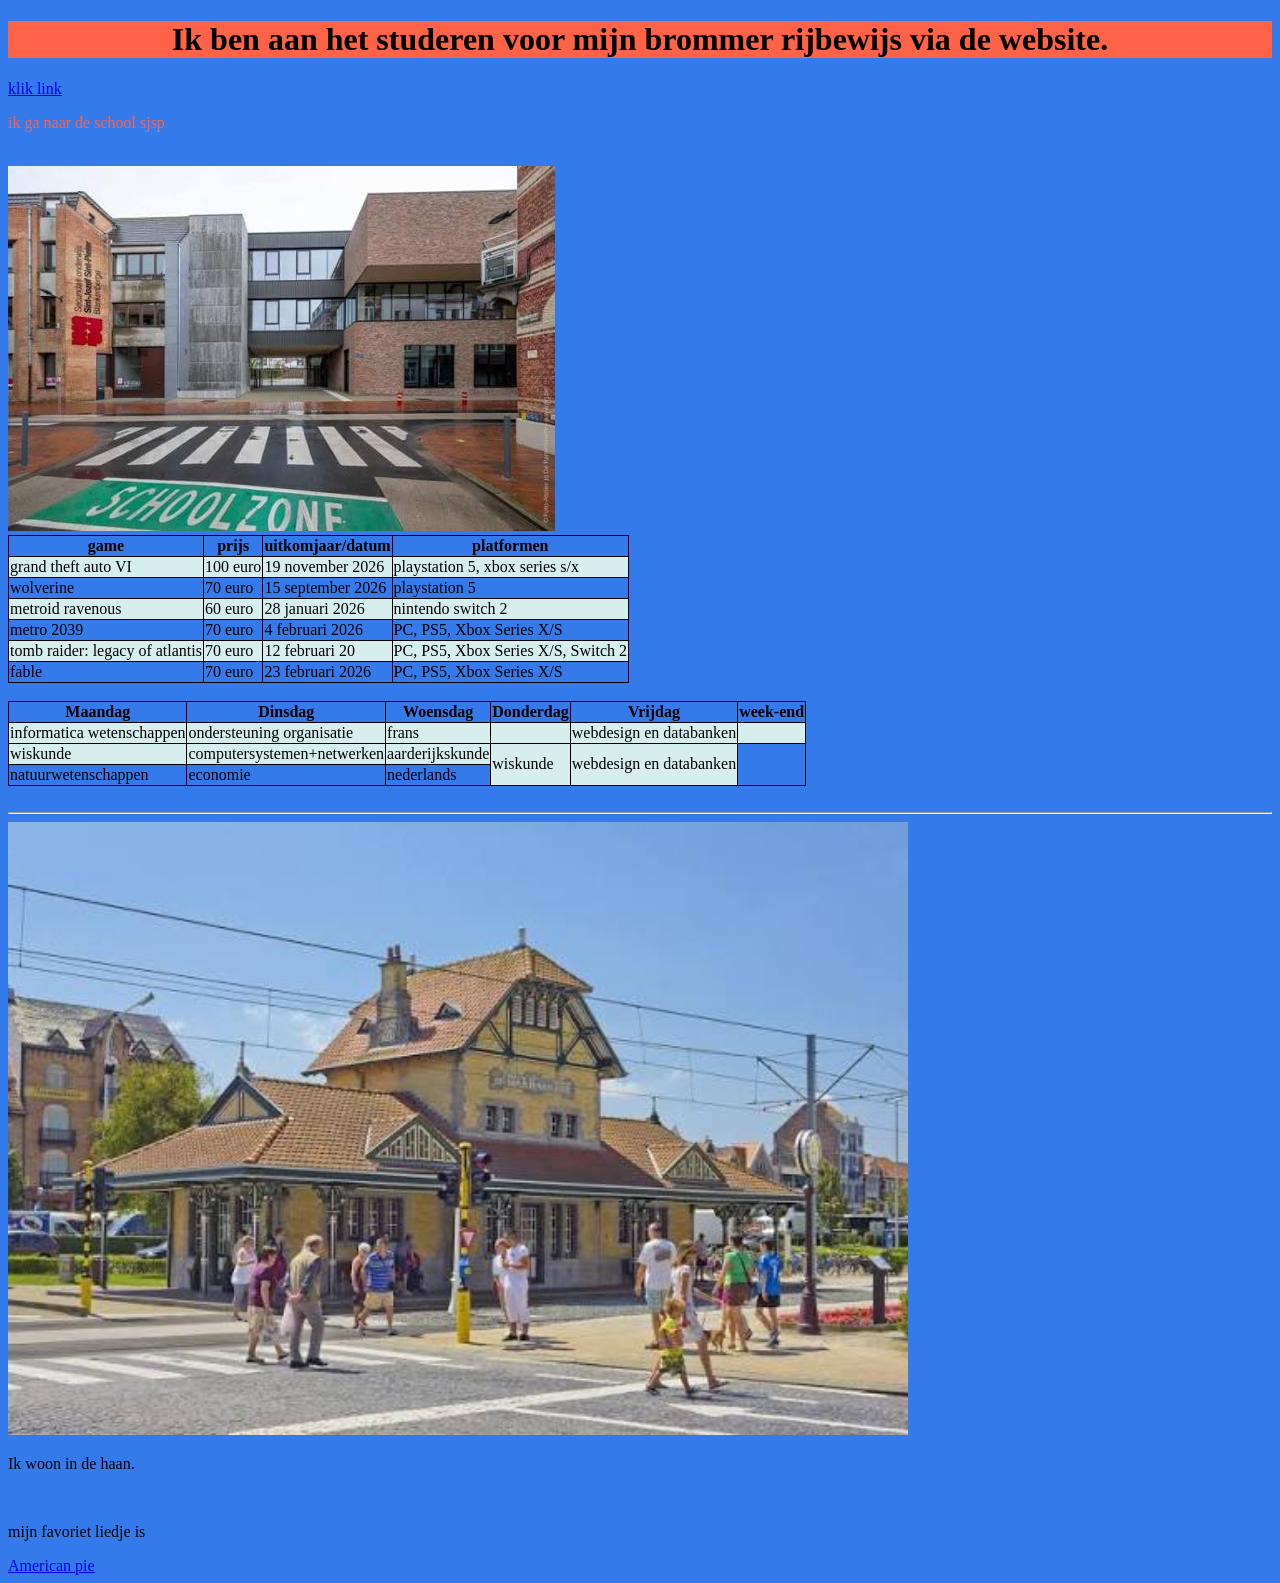
==== index.html @ 70ab5ade "Update index.html verbetering agenda?" ====
<!DOCTYPE html>
<html>
	<head>
	<style>
		table, th, td {
			border: 1px solid black;
			border-collapse: collapse;
		}
		tr:nth-child(even) {
			background-color: #D6EEEE;
		}
		tr:nth-child(uneven){
			background-color: #D6EEEE;
		}

		tr:hover {background-color: #F2F9F9;}
	</style>
		<title>mijn home pagina</title>
	</head>
	<body style="background-color: #347aeb;">

		<h1 style="background-color:tomato; text-align: center">Ik ben aan het studeren voor mijn brommer rijbewijs via de website.</h1>
		<a href="https://www.gratisrijbewijsonline.be">klik link</a>

		<p style="color:tomato;"> ik ga naar de school sjsp</p>
		<br>
		<img src="school.jpeg">
		<br>
		<table>
			<tr>
				<th>game</th>
				<th>prijs</th>
				<th>uitkomjaar/datum</th>
				<th>platformen</th>
			</tr>
			<tr>
				<td>grand theft auto VI</td>
				<td>100 euro</td>
				<td>19 november 2026</td>
				<td>playstation 5, xbox series s/x</td>
			</tr>
			<tr>
				<td>wolverine</td>
				<td>70 euro</td>
				<td>15 september 2026</td>
				<td>playstation 5</td>
			</tr>
			<tr>
				<td>metroid ravenous</td>
				<td>60 euro</td>
				<td>28 januari 2026</td>
				<td>nintendo switch 2</td>
			</tr>
			<tr>
				<td>metro 2039</td>
				<td>70 euro</td>
				<td>4 februari 2026</td>
				<td>PC, PS5, Xbox Series X/S</td>
			</tr>
			<tr>
				<td>tomb raider: legacy of atlantis</td>
				<td>70 euro</td>
				<td>12 februari 20</td>
				<td>PC, PS5, Xbox Series X/S, Switch 2</td>
			</tr>
			<tr>
				<td>fable</td>
				<td>70 euro</td>
				<td>23 februari 2026</td>
				<td>PC, PS5, Xbox Series X/S</td>
			</tr>
		</table>
		<br>
		<table>
			<tr>
				<th>Maandag</th>
				<th>Dinsdag</th>
				<th>Woensdag</th>
				<th>Donderdag</th>
				<th>Vrijdag</th>
				<th>week-end</th>
			</tr>
			<tr>
				<td rowspan="2">informatica wetenschappen</td>
				<td>ondersteuning organisatie</td>
				<td>frans</td>
				<td></td>
				<td rowspan="2">webdesign en databanken</td>	
				<td></td>
			</tr>
			<tr>
				
			</tr>
			<tr>
				<td>wiskunde</td>
				<td>computersystemen+netwerken</td>
				<td>aarderijkskunde</td>
				<td rowspan="2">wiskunde</td>
				<td rowspan="2">webdesign en databanken</td>	
			</tr>
			<tr>
				<td>natuurwetenschappen</td>
				<td>economie</td>
				<td>nederlands</td>
				
				
			</tr>
			
			
			
		</table>
		<br>
		<hr>
		<img src="de haan.jpeg" width="900">
		<p>Ik woon in de haan.</p>
		<br>
		<p>mijn favoriet liedje is </p> <a href="https://open.spotify.com/track/1fDsrQ23eTAVFElUMaf38X?si=684910ee637647e9">American pie</a>
	</body>
</html>
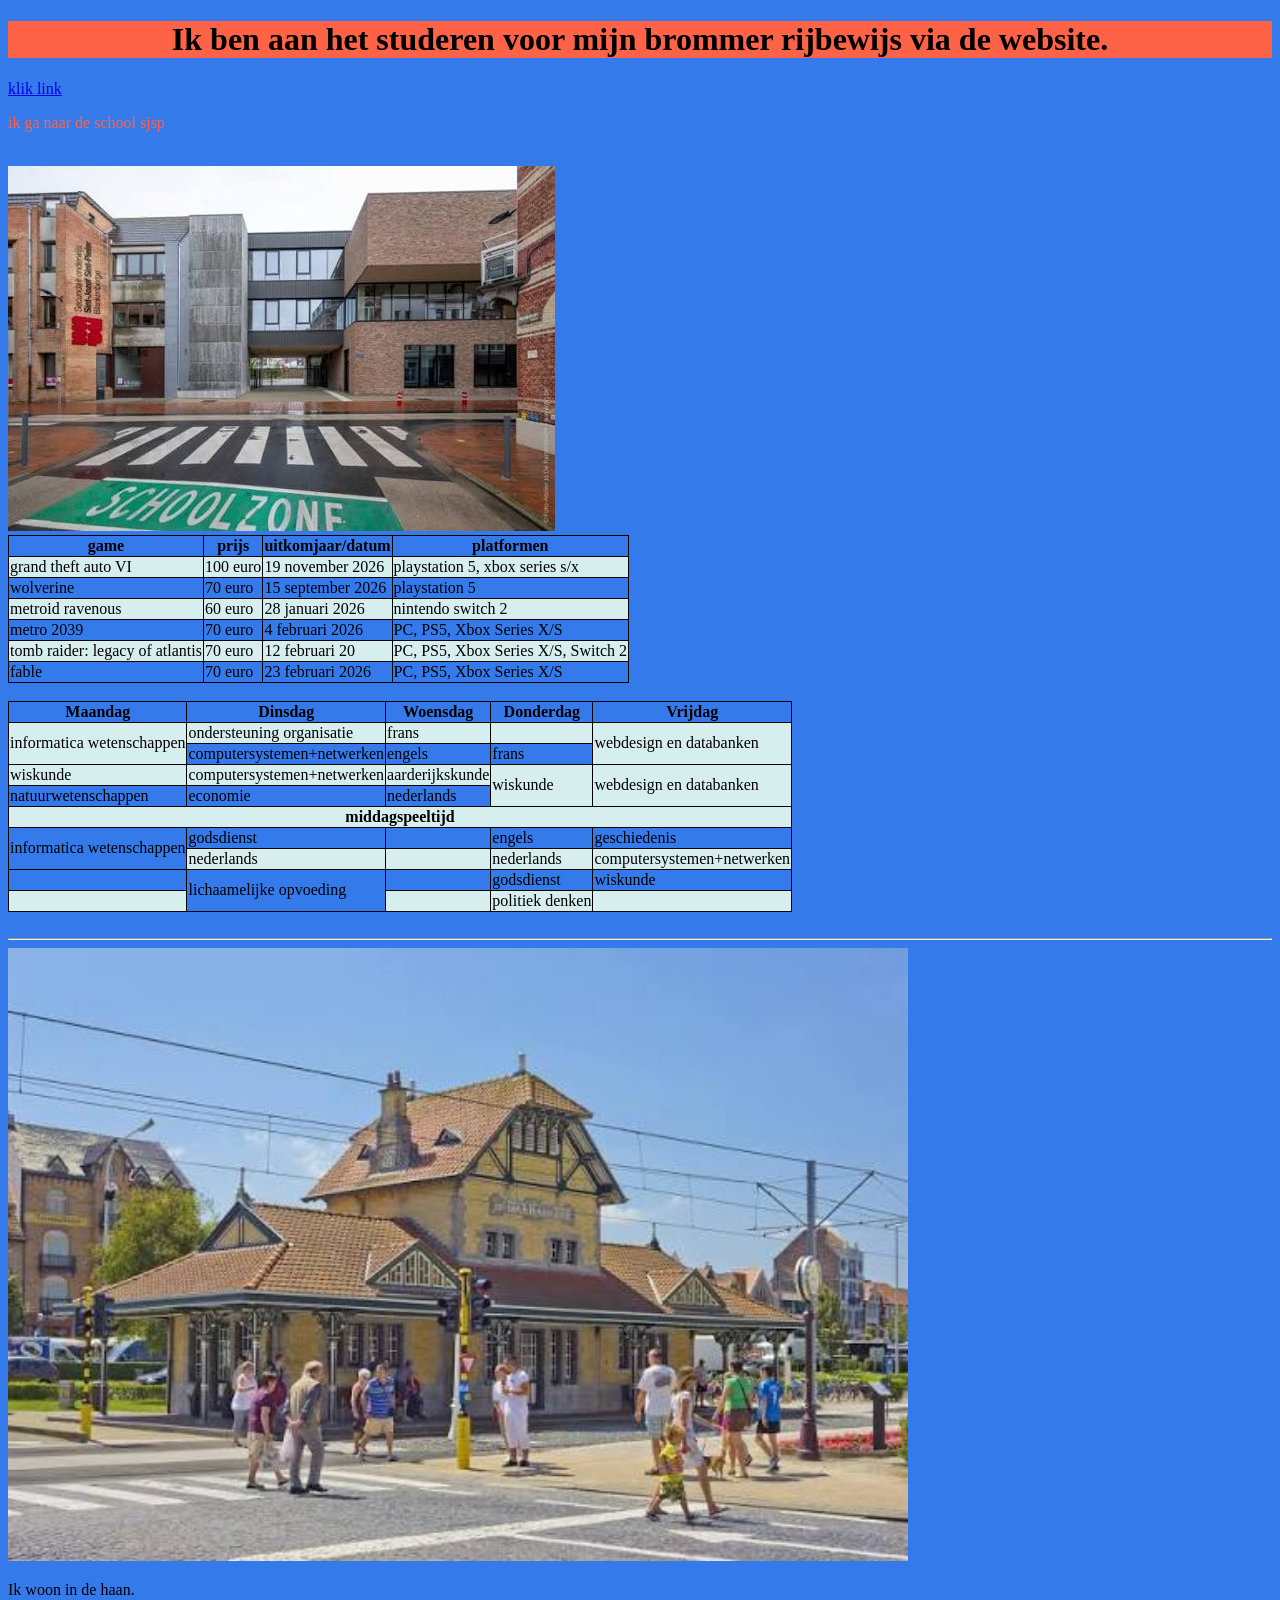
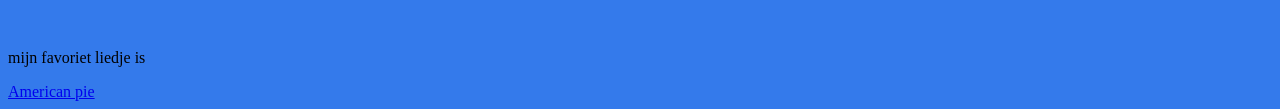
==== commit 8027afda: "Update index.html agenda aangevuld" ====
--- a/index.html
+++ b/index.html
@@ -78,18 +78,18 @@
 				<th>Woensdag</th>
 				<th>Donderdag</th>
 				<th>Vrijdag</th>
-				<th>week-end</th>
 			</tr>
 			<tr>
 				<td rowspan="2">informatica wetenschappen</td>
 				<td>ondersteuning organisatie</td>
 				<td>frans</td>
 				<td></td>
-				<td rowspan="2">webdesign en databanken</td>	
-				<td></td>
+				<td rowspan="2">webdesign en databanken</td>
 			</tr>
 			<tr>
-				
+				<td>computersystemen+netwerken</td>
+				<td>engels</td>
+				<td>frans</td>
 			</tr>
 			<tr>
 				<td>wiskunde</td>
@@ -102,11 +102,36 @@
 				<td>natuurwetenschappen</td>
 				<td>economie</td>
 				<td>nederlands</td>
-				
-				
 			</tr>
-			
-			
+			<tr>
+				 <th colspan="5">middagspeeltijd</th>
+			</tr>
+			<tr>
+				<td rowspan="2">informatica wetenschappen</td>	
+				<td>godsdienst</td>
+				<td></td>
+				<td>engels</td>
+				<td>geschiedenis</td>
+			</tr>
+			<tr>
+				<td>nederlands</td>
+				<td></td>
+				<td>nederlands</td>
+				<td>computersystemen+netwerken</td>
+			</tr>
+			<tr>
+				<td></td>
+				<td rowspan="2">lichaamelijke opvoeding</td>
+				<td></td>
+				<td>godsdienst</td>
+				<td>wiskunde</td>
+			</tr>
+			<tr>
+				<td></td>
+				<td></td>
+				<td>politiek denken</td>
+				<td></td>
+			</tr>
 			
 		</table>
 		<br>
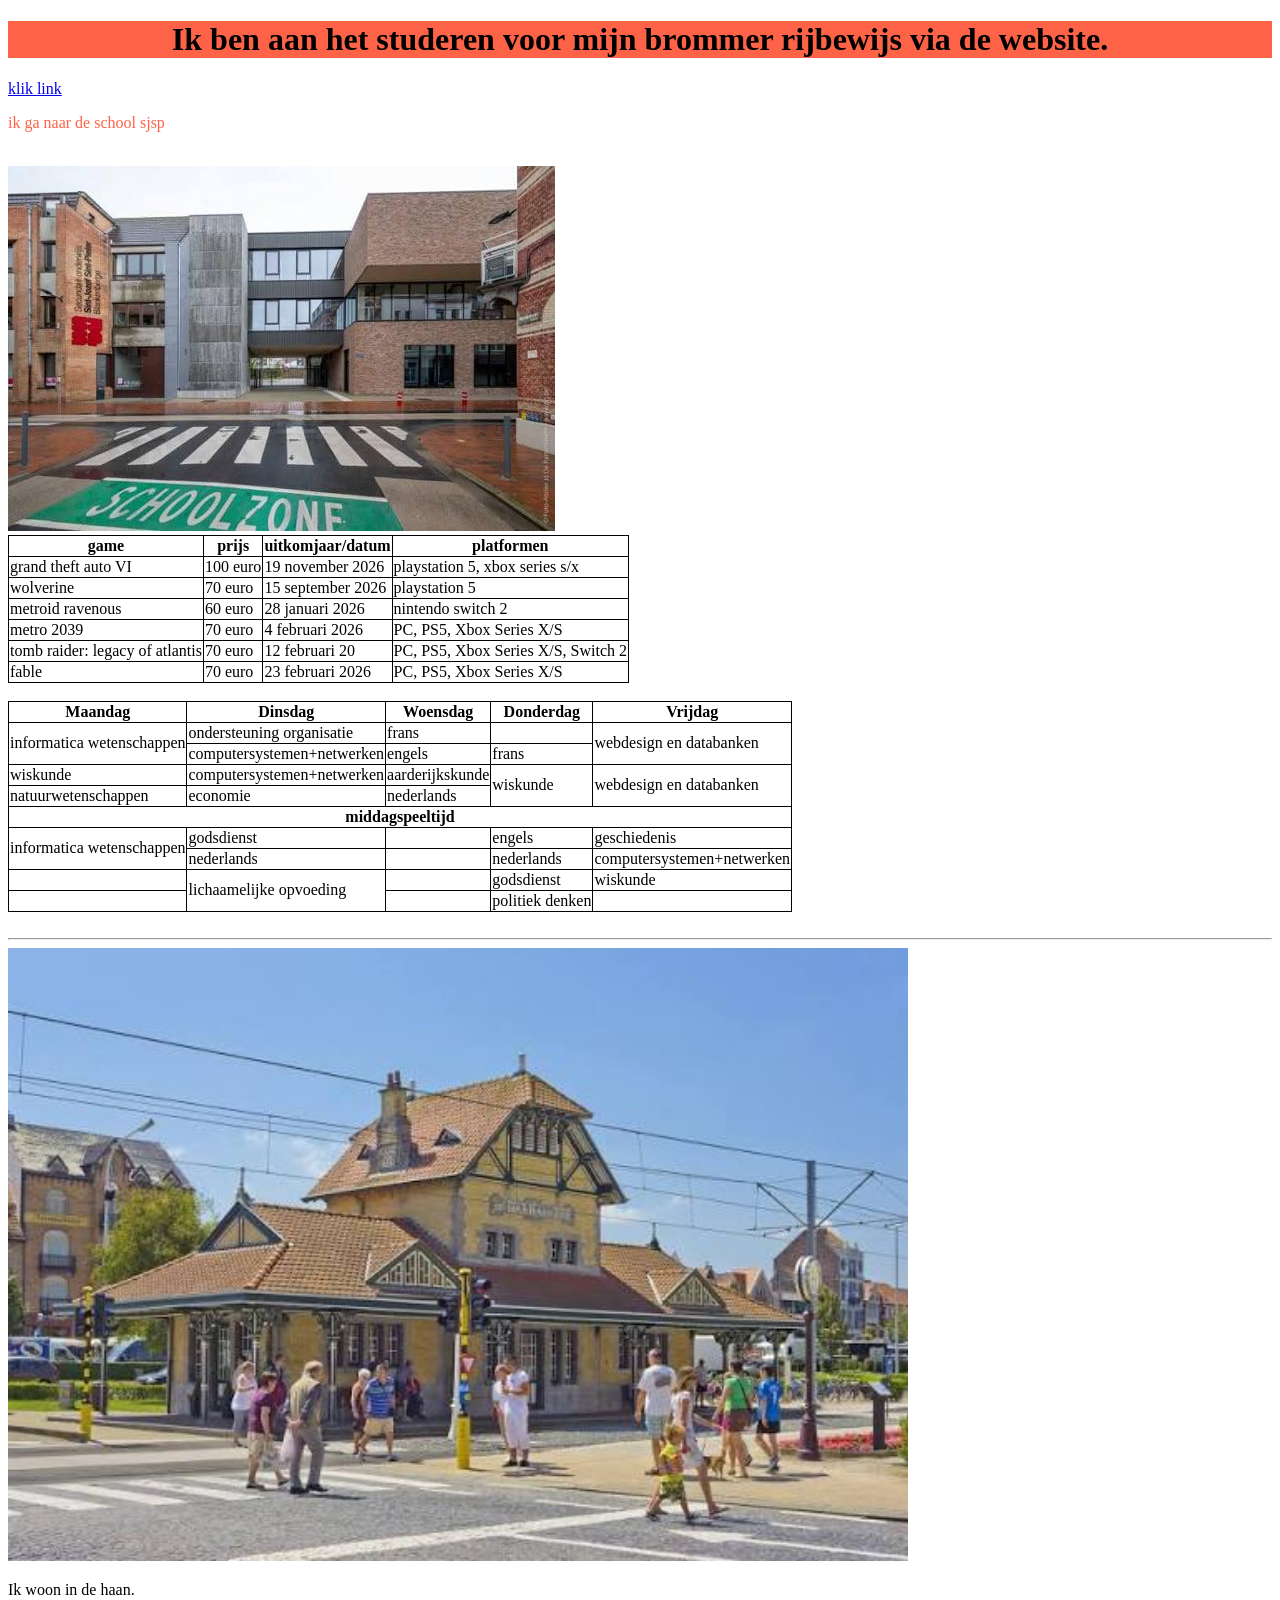
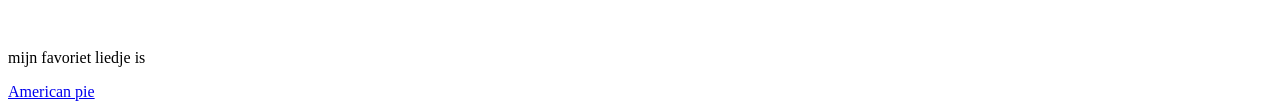
==== commit b0ecff4f: "kleuren.html" ====
--- a/index.html
+++ b/index.html
@@ -7,17 +7,17 @@
 			border-collapse: collapse;
 		}
 		tr:nth-child(even) {
-			background-color: #D6EEEE;
+			background-color: #FFFFFF;
 		}
 		tr:nth-child(uneven){
-			background-color: #D6EEEE;
+			background-color: #FFFFFF;
 		}
 
 		tr:hover {background-color: #F2F9F9;}
 	</style>
 		<title>mijn home pagina</title>
 	</head>
-	<body style="background-color: #347aeb;">
+	<body style="background-color: #FFFFFF;">
 
 		<h1 style="background-color:tomato; text-align: center">Ik ben aan het studeren voor mijn brommer rijbewijs via de website.</h1>
 		<a href="https://www.gratisrijbewijsonline.be">klik link</a>
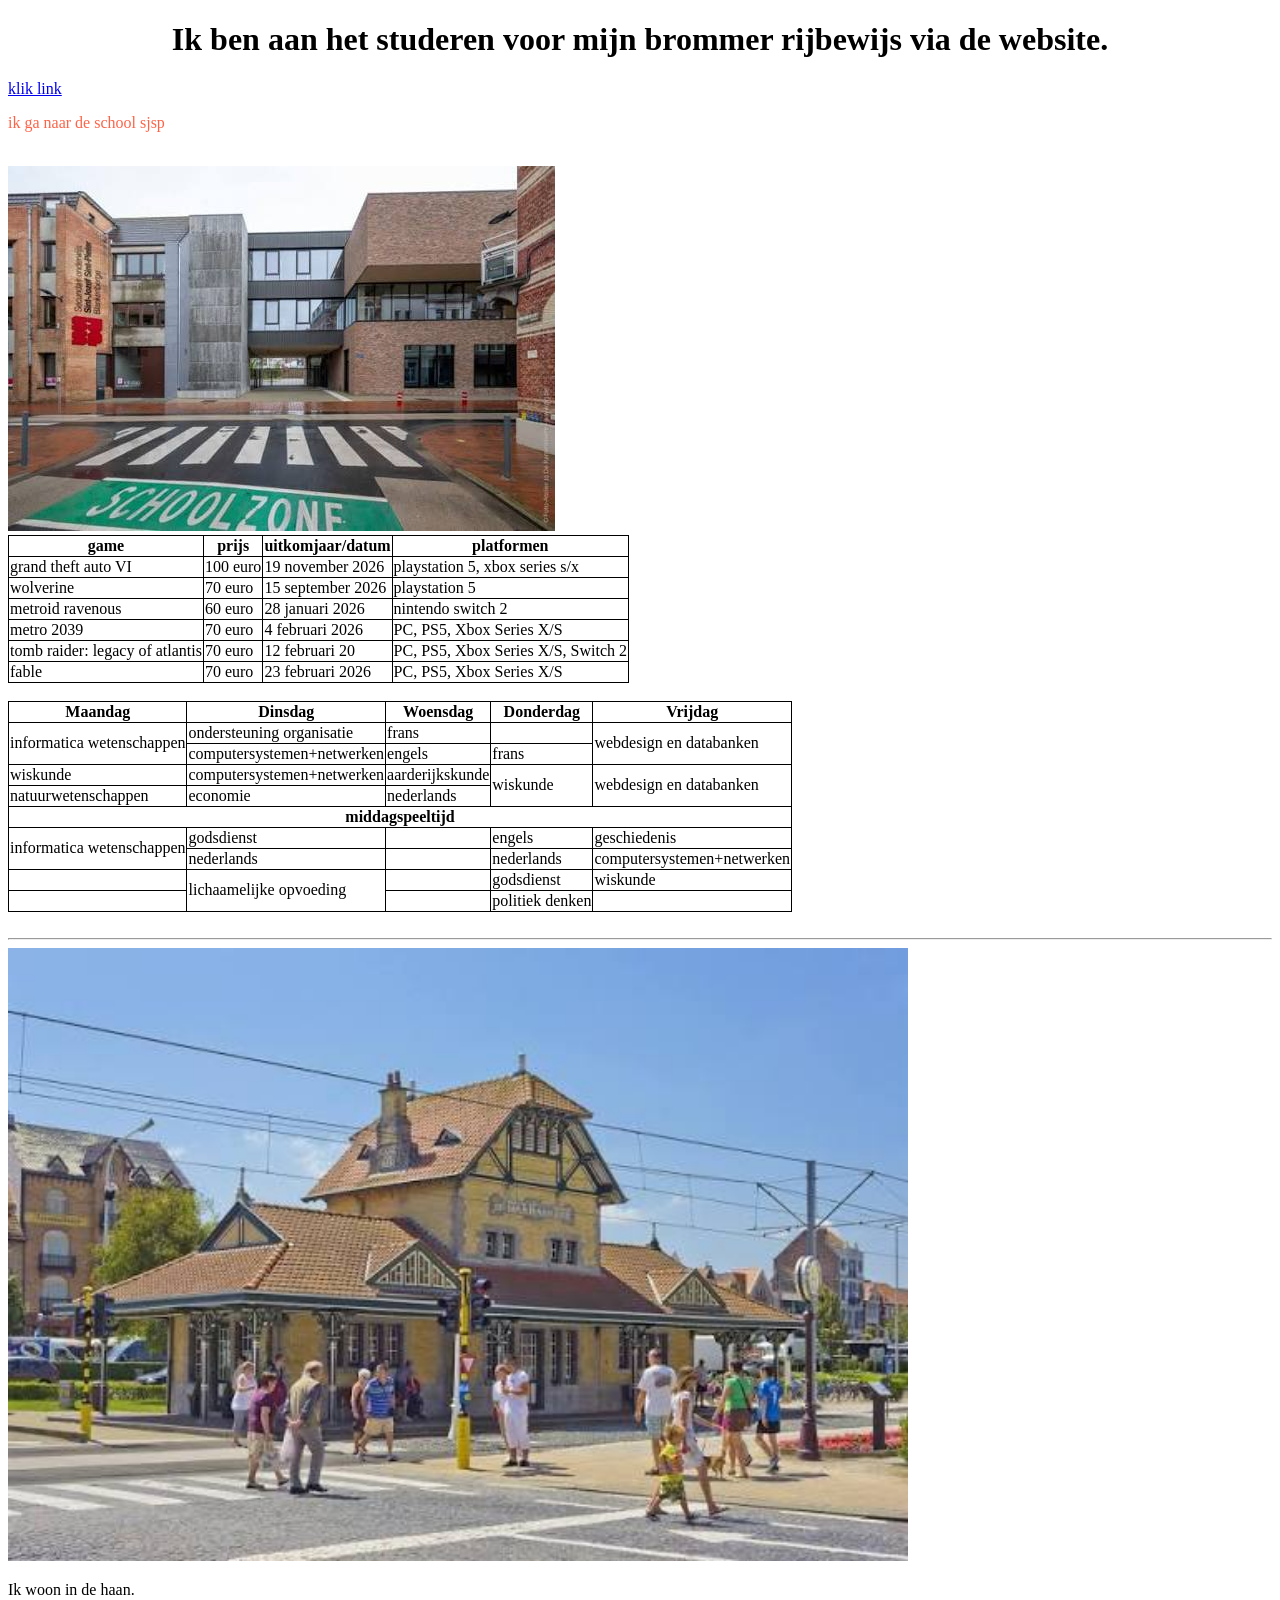
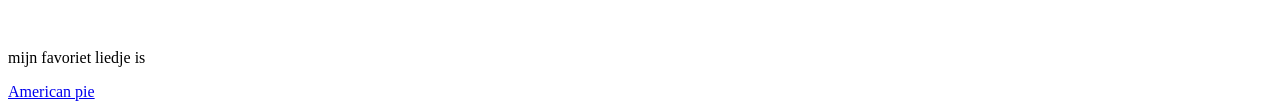
==== commit c91e0207: "titel kleur aangepast.html" ====
--- a/index.html
+++ b/index.html
@@ -19,7 +19,7 @@
 	</head>
 	<body style="background-color: #FFFFFF;">
 
-		<h1 style="background-color:tomato; text-align: center">Ik ben aan het studeren voor mijn brommer rijbewijs via de website.</h1>
+		<h1 style="background-color:white; text-align: center">Ik ben aan het studeren voor mijn brommer rijbewijs via de website.</h1>
 		<a href="https://www.gratisrijbewijsonline.be">klik link</a>
 
 		<p style="color:tomato;"> ik ga naar de school sjsp</p>
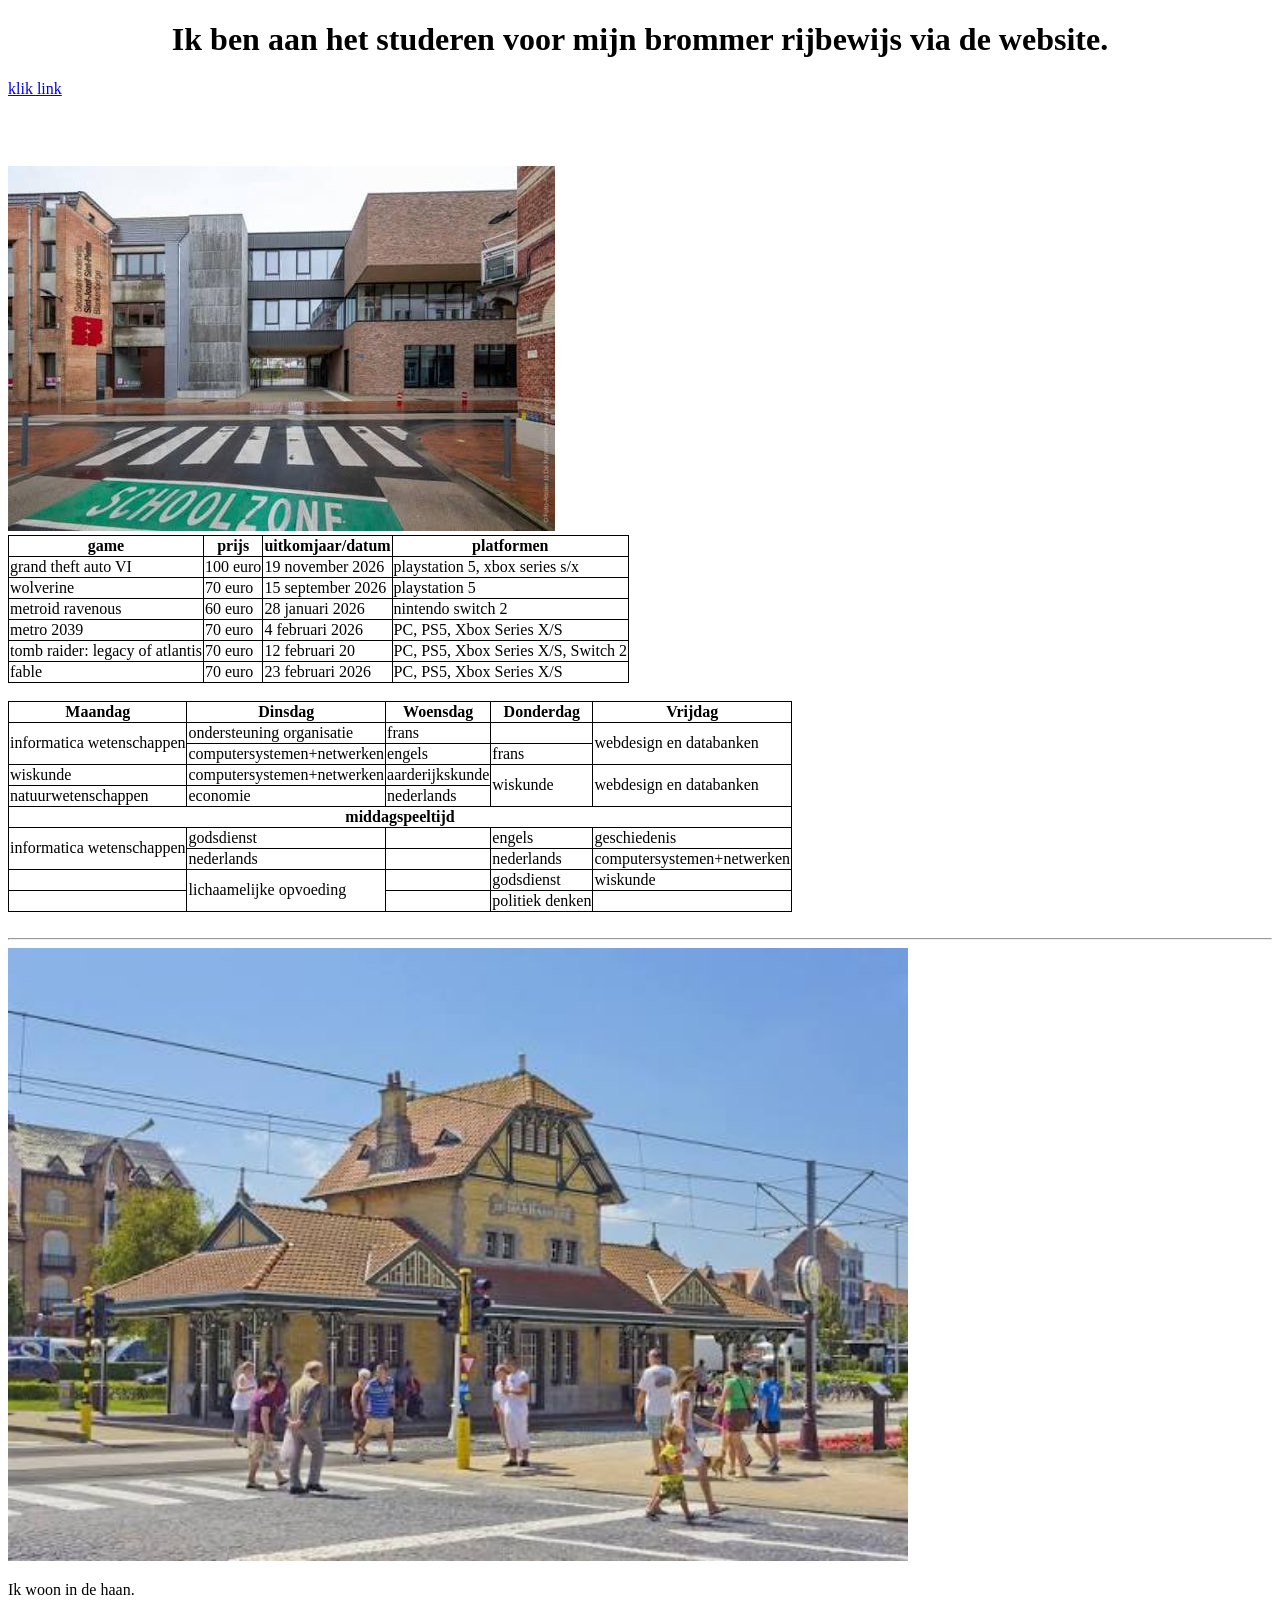
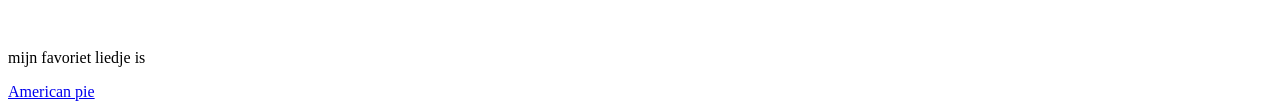
==== commit 4888fa2a: "aanpassing kleur tekst.html" ====
--- a/index.html
+++ b/index.html
@@ -22,7 +22,7 @@
 		<h1 style="background-color:white; text-align: center">Ik ben aan het studeren voor mijn brommer rijbewijs via de website.</h1>
 		<a href="https://www.gratisrijbewijsonline.be">klik link</a>
 
-		<p style="color:tomato;"> ik ga naar de school sjsp</p>
+		<p style="color:white;"> ik ga naar de school sjsp</p>
 		<br>
 		<img src="school.jpeg">
 		<br>
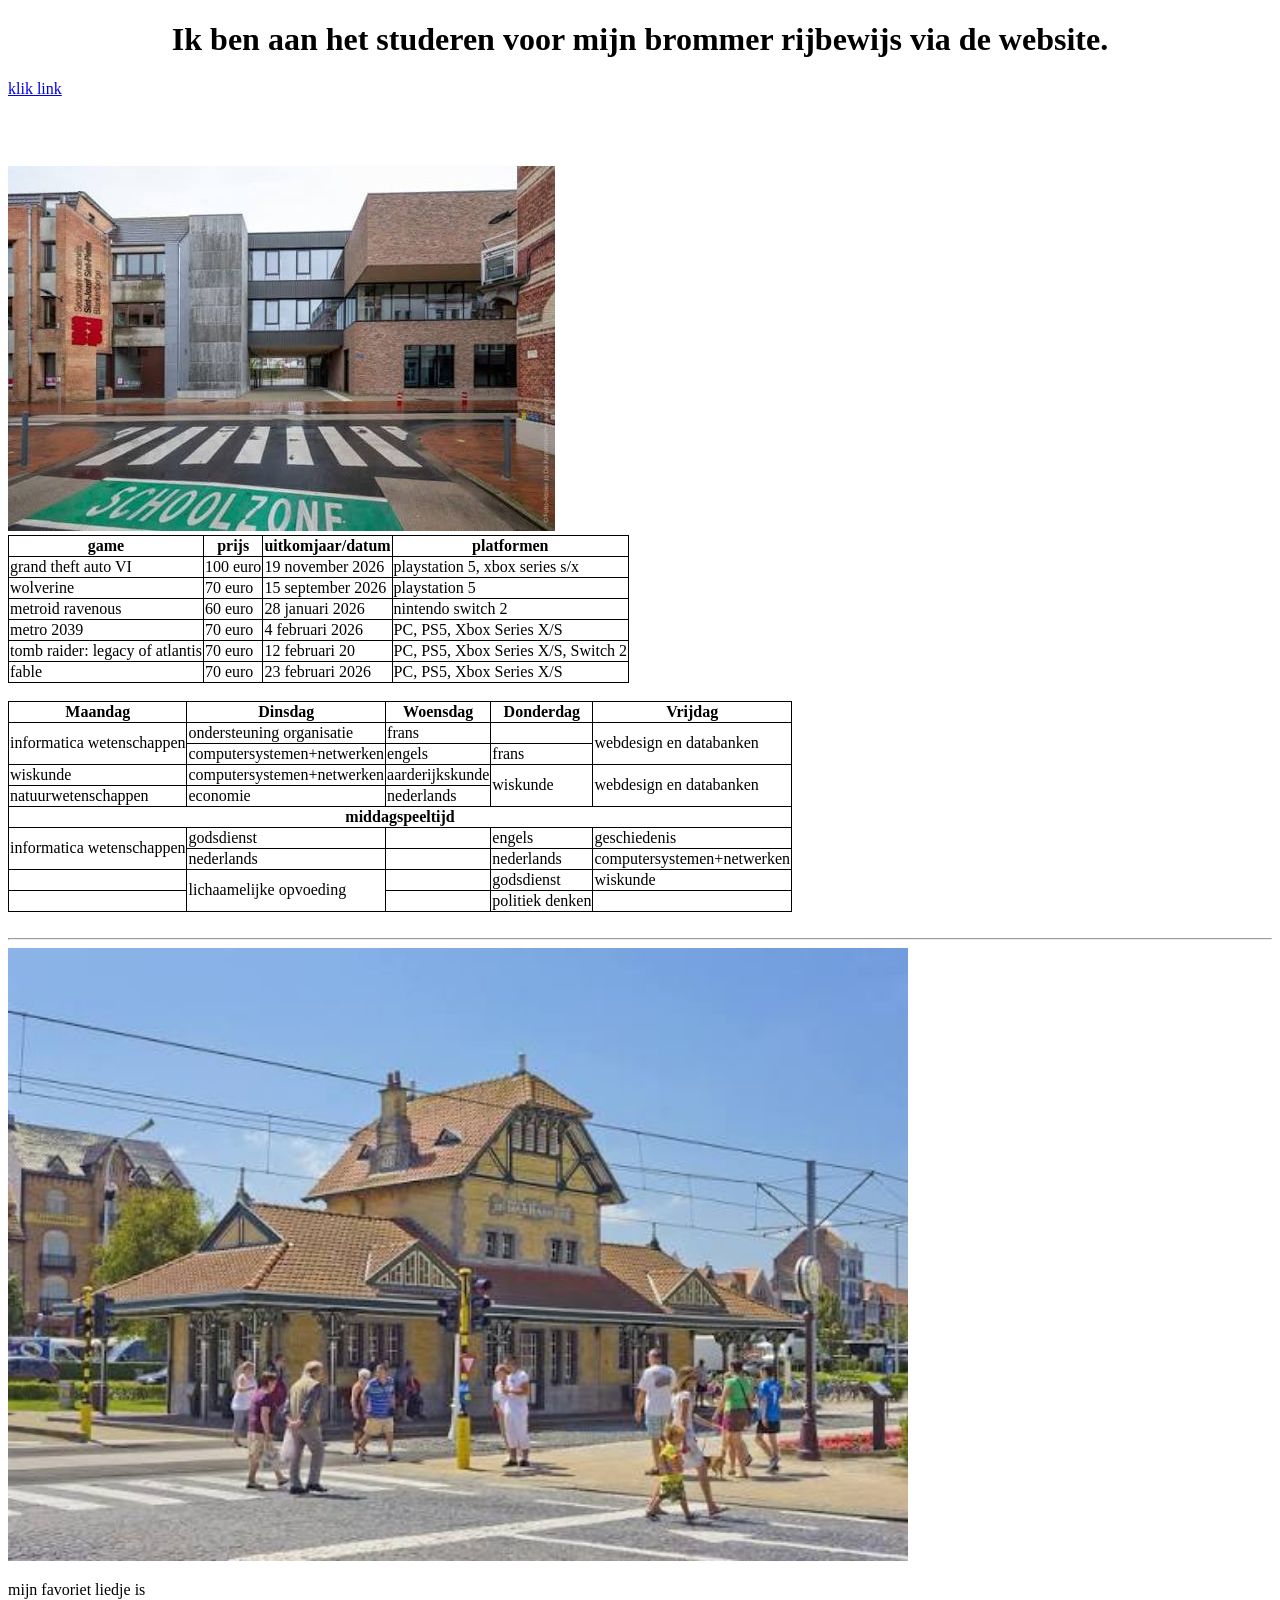
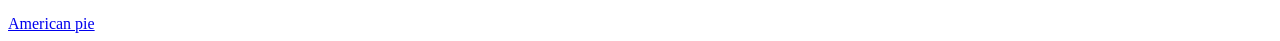
==== commit 33b5244d: "Update index.html" ====
--- a/index.html
+++ b/index.html
@@ -13,7 +13,7 @@
 			background-color: #FFFFFF;
 		}
 
-		tr:hover {background-color: #F2F9F9;}
+		tr:hover {background-color: ##eb345f;}
 	</style>
 		<title>mijn home pagina</title>
 	</head>
@@ -137,7 +137,6 @@
 		<br>
 		<hr>
 		<img src="de haan.jpeg" width="900">
-		<p>Ik woon in de haan.</p>
 		<br>
 		<p>mijn favoriet liedje is </p> <a href="https://open.spotify.com/track/1fDsrQ23eTAVFElUMaf38X?si=684910ee637647e9">American pie</a>
 	</body>
